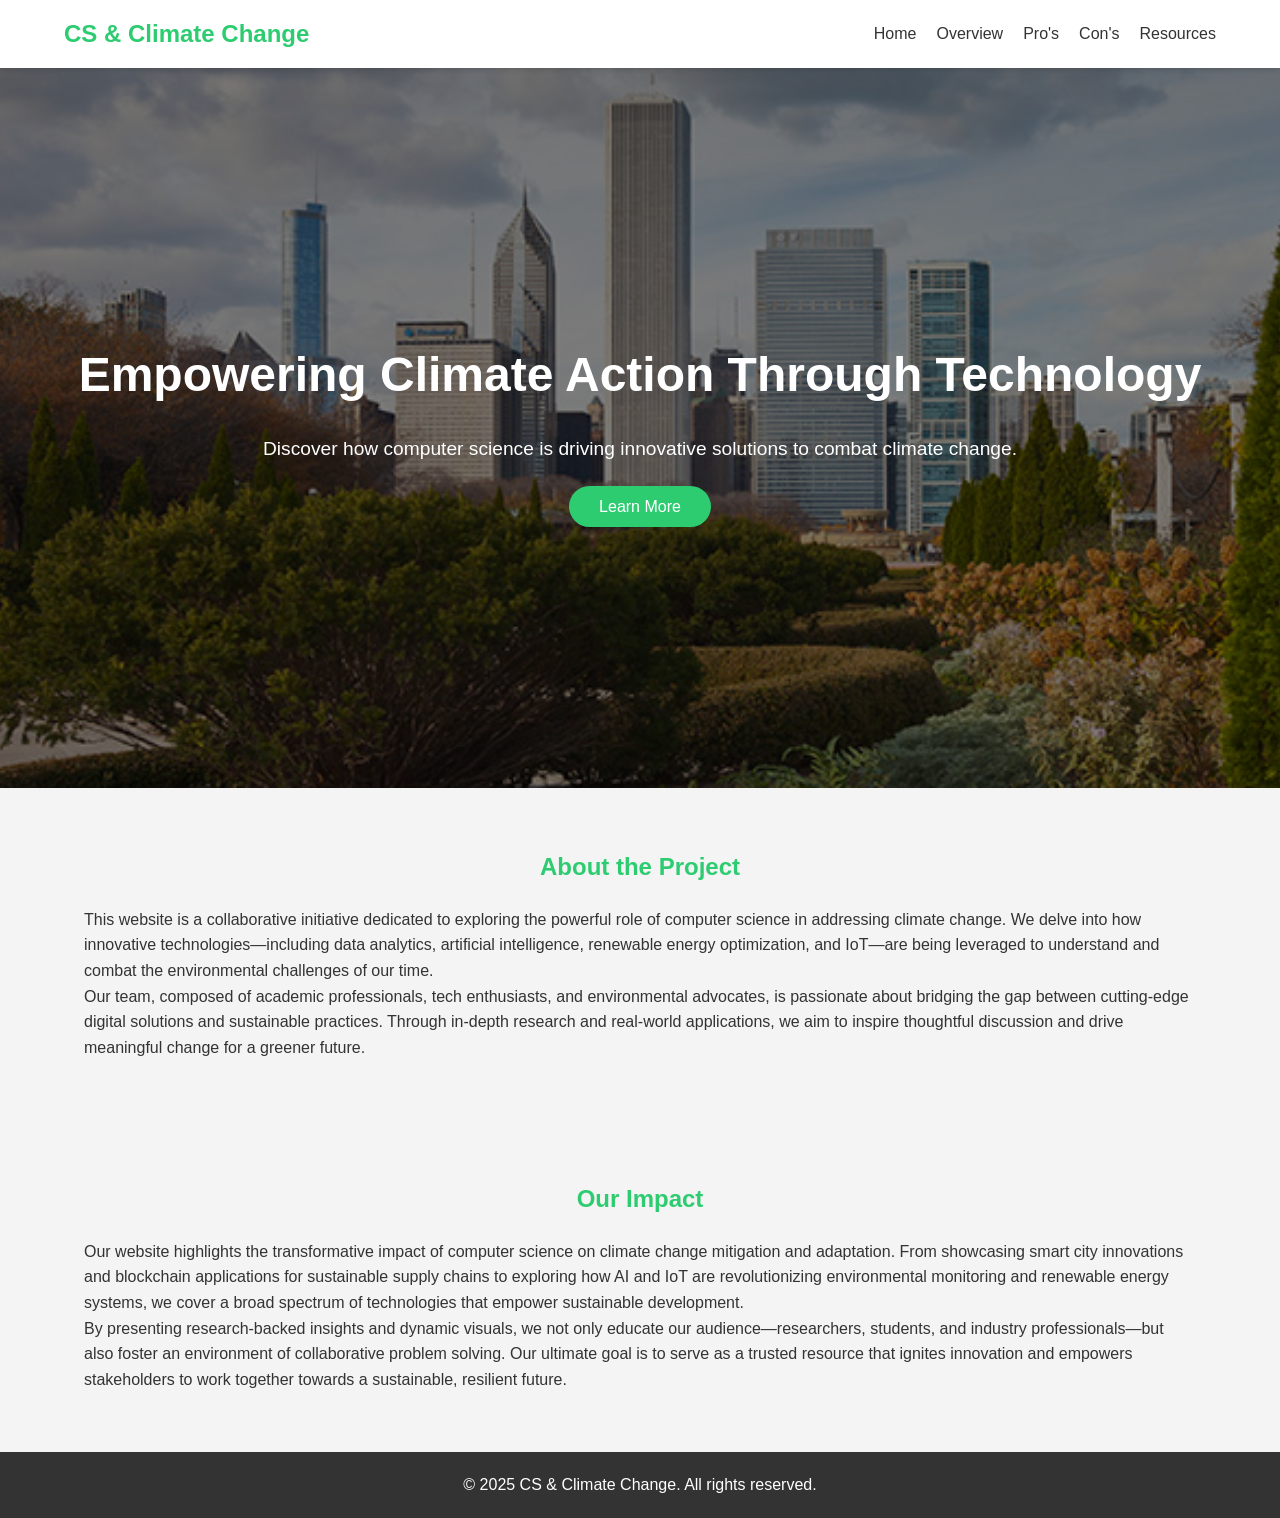
==== index.html @ 631ae20c "Init Kermit" ====
<!DOCTYPE html>
<html lang="en">
<head>
  <meta charset="UTF-8">
  <meta name="viewport" content="width=device-width, initial-scale=1.0">
  <title>Computer Science & Climate Change</title>
  <link rel="stylesheet" href="styles/index.css">
  <link rel="stylesheet" href="styles/global.css">
</head>
<body>
  <!-- Header -->
  <header>
    <div class="container header-container">
      <div class="logo">
        <a href="#">CS & Climate Change</a>
      </div>
      <nav>
        <ul>
          <li><a href="index.html">Home</a></li>
          <li><a href="overview.html">Overview</a></li>
          <li><a href="pros.html">Pro's</a></li>
          <li><a href="cons.html">Con's</a></li>
          <li><a href="resources.html">Resources</a></li>
        </ul>
      </nav>
    </div>
  </header>

  <!-- Hero Section -->
  <section class="hero" id="home">
    <div class="hero-content">
      <h1>Empowering Climate Action Through Technology</h1>
      <p>Discover how computer science is driving innovative solutions to combat climate change.</p>
      <a href="pros.html" class="btn">Learn More</a>
    </div>
  </section>

<!-- About Section -->
<section id="about" class="about">
    <div class="container">
      <h2>About the Project</h2>
      <p>
        This website is a collaborative initiative dedicated to exploring the powerful role of computer science in addressing climate change. We delve into how innovative technologies—including data analytics, artificial intelligence, renewable energy optimization, and IoT—are being leveraged to understand and combat the environmental challenges of our time.
      </p>
      <p>
        Our team, composed of academic professionals, tech enthusiasts, and environmental advocates, is passionate about bridging the gap between cutting-edge digital solutions and sustainable practices. Through in-depth research and real-world applications, we aim to inspire thoughtful discussion and drive meaningful change for a greener future.
      </p>
    </div>
  </section>

<!-- Features/Impact Section -->
<section id="features" class="features">
    <div class="container">
      <h2>Our Impact</h2>
      <p>
        Our website highlights the transformative impact of computer science on climate change mitigation and adaptation. From showcasing smart city innovations and blockchain applications for sustainable supply chains to exploring how AI and IoT are revolutionizing environmental monitoring and renewable energy systems, we cover a broad spectrum of technologies that empower sustainable development.
      </p>
      <p>
        By presenting research-backed insights and dynamic visuals, we not only educate our audience—researchers, students, and industry professionals—but also foster an environment of collaborative problem solving. Our ultimate goal is to serve as a trusted resource that ignites innovation and empowers stakeholders to work together towards a sustainable, resilient future.
      </p>
    </div>
  </section>

  <!-- Footer -->
  <footer>
    <div class="container">
      <p>&copy; 2025 CS & Climate Change. All rights reserved.</p>
    </div>
  </footer>

  <script src="script.js"></script>
</body>
</html>
---- styles/index.css ----
/* Global Styles */
* {
    margin: 0;
    padding: 0;
    box-sizing: border-box;
  }
  
  body {
    font-family: Calibri, sans-serif;
    line-height: 1.6;
    color: #333;
    background: #f4f4f4;
  }
  
  /* Container */
  .container {
    width: 90%;
    max-width: 1200px;
    margin: auto;
    padding: 0 20px;
  }
  
  
  /* Hero Section */
  .hero {
    background: url('../resources/NatureBackground.jpg') no-repeat center center/cover;
    background-size: cover;
    background-repeat: no-repeat;
    background-position: center center;
    height: 80vh;
    display: flex;
    align-items: center;
    text-align: center;
    position: relative;
    color: #fff;
  }
  
  .hero::before {
    content: "";
    position: absolute;
    top: 0;
    left: 0;
    width: 100%;
    height: 100%;
    background: rgba(0,0,0,0.5);
  }
  
  .hero-content {
    position: relative;
    z-index: 1;
    width: 100%;
    padding: 0 20px;
  }
  
  .hero-content h1 {
    font-size: 3em;
    margin-bottom: 20px;
  }
  
  .hero-content p {
    font-size: 1.2em;
    margin-bottom: 30px;
  }
  
  .btn {
    padding: 12px 30px;
    background: #2ecc71;
    color: #fff;
    text-decoration: none;
    border-radius: 30px;
    transition: background 0.3s ease;
  }
  
  .btn:hover {
    background: #27ae60;
  }
  
  /* Section Styles */
  section {
    padding: 60px 0;
  }
  
  section h2 {
    text-align: center;
    margin-bottom: 20px;
    color: #2ecc71;
  }
---- styles/global.css ----
/* global.css */

/* Global Reset & Box Sizing */
* {
    margin: 0;
    padding: 0;
    box-sizing: border-box;
  }
  
  /* Body Styles */
  body {
    font-family: Calibri, sans-serif;
    line-height: 1.6;
    color: #333;
    background: #f4f4f4;
  }
  
  /* Container */
  .container {
    width: 90%;
    max-width: 1200px;
    margin: 0 auto;
    padding: 0 20px;
  }
  
  /* Header */
  header {
    background: #fff;
    box-shadow: 0 2px 4px rgba(0, 0, 0, 0.1);
    position: sticky;
    top: 0;
    z-index: 1000;
  }
  
  .header-container {
    display: flex;
    justify-content: space-between;
    align-items: center;
    padding: 15px 0;
  }
  
  .logo a {
    text-decoration: none;
    font-size: 1.5em;
    color: #2ecc71;
    font-weight: bold;
  }
  
  nav ul {
    list-style: none;
    display: flex;
  }
  
  nav ul li {
    margin-left: 20px;
  }
  
  nav ul li a {
    text-decoration: none;
    color: #333;
    font-size: 1em;
    transition: color 0.3s ease;
  }
  
  nav ul li a:hover,
  nav ul li a.active {
    color: #2ecc71;
  }
  
  /* Footer */
  footer {
    background: #333;
    color: #fff;
    padding: 20px 0;
    text-align: center;
  }
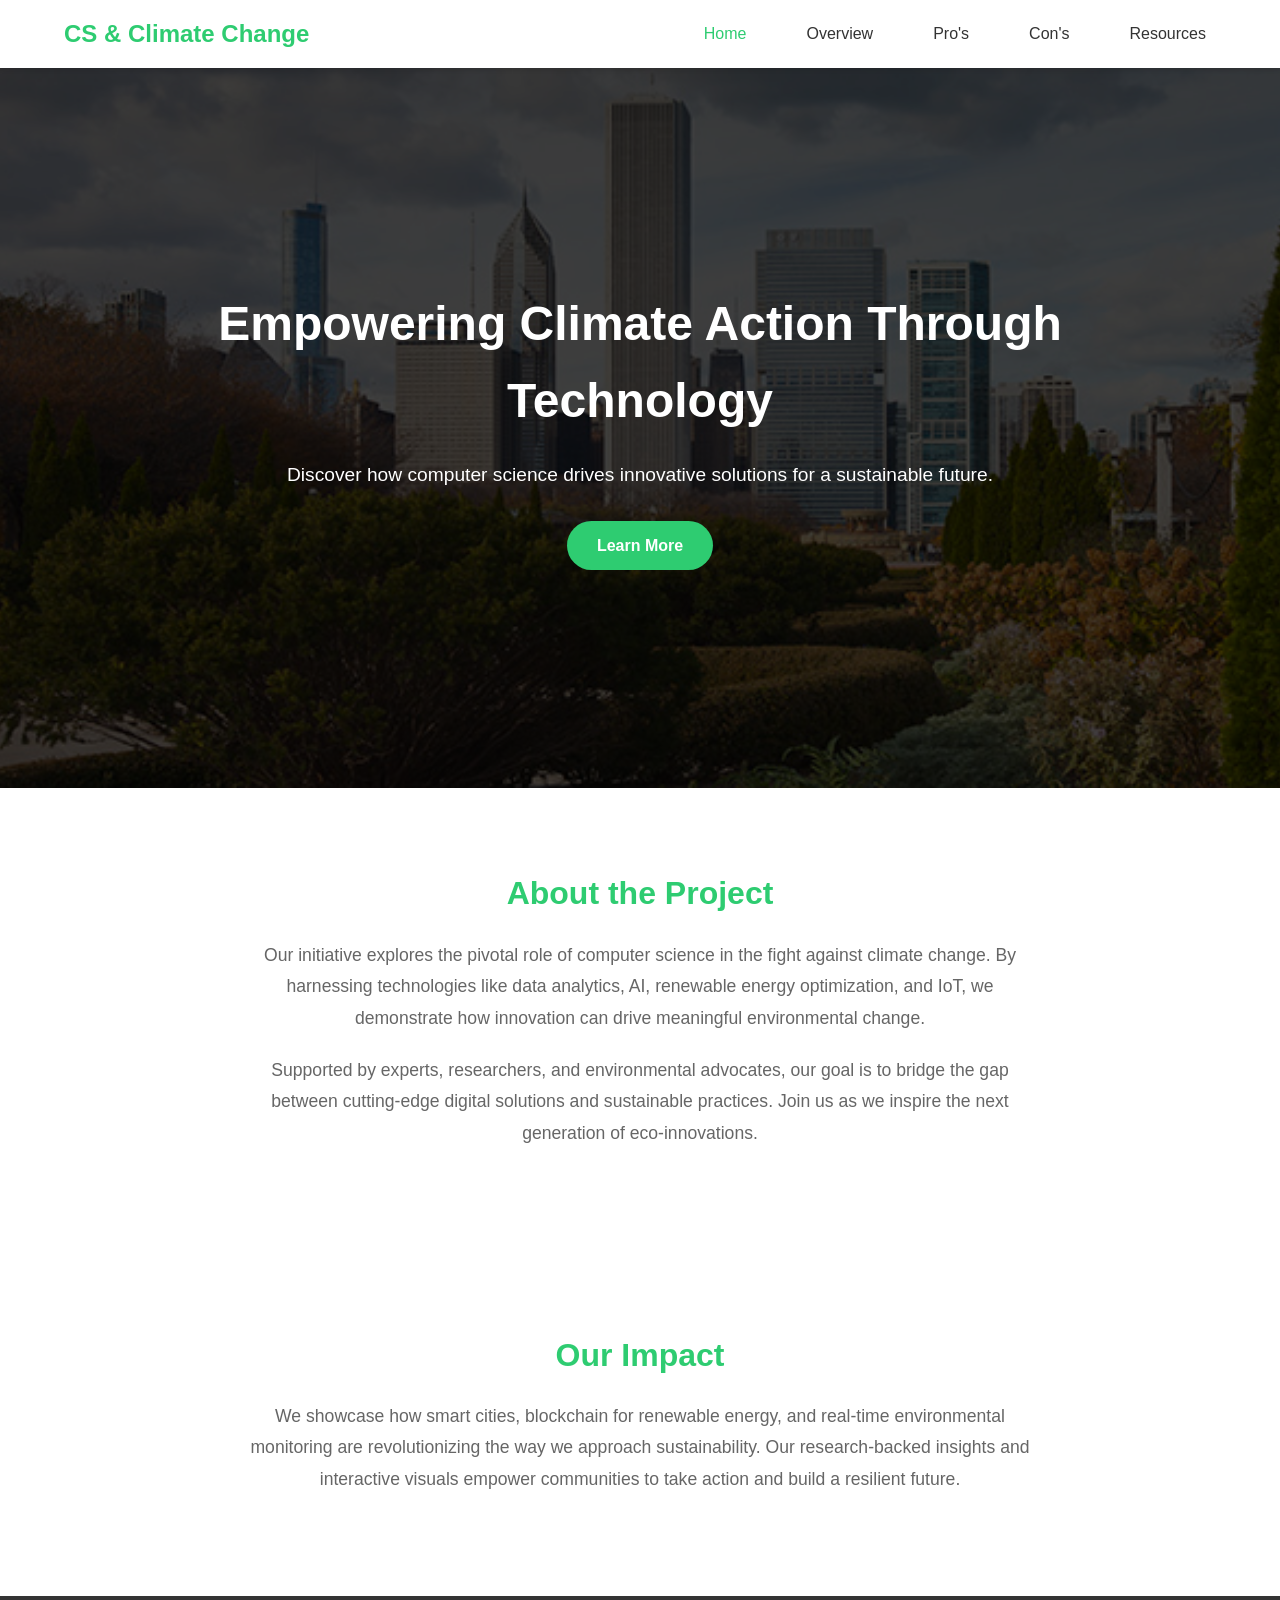
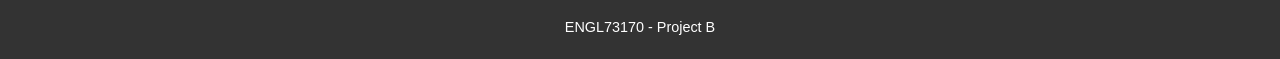
==== commit 05c83ee2: "Updated Cons, Overview, Landing, and Resources pages." ====
--- a/index.html
+++ b/index.html
@@ -4,11 +4,13 @@
   <meta charset="UTF-8">
   <meta name="viewport" content="width=device-width, initial-scale=1.0">
   <title>Computer Science & Climate Change</title>
+  <!-- Google Font for modern typography -->
+  <link href="https://fonts.googleapis.com/css2?family=Roboto:wght@400;500;700&display=swap" rel="stylesheet">
   <link rel="stylesheet" href="styles/index.css">
   <link rel="stylesheet" href="styles/global.css">
 </head>
 <body>
-  <!-- Header -->
+  <!-- Sticky Header -->
   <header>
     <div class="container header-container">
       <div class="logo">
@@ -16,7 +18,7 @@
       </div>
       <nav>
         <ul>
-          <li><a href="index.html">Home</a></li>
+          <li><a href="index.html" class="active">Home</a></li>
           <li><a href="overview.html">Overview</a></li>
           <li><a href="pros.html">Pro's</a></li>
           <li><a href="cons.html">Con's</a></li>
@@ -28,35 +30,34 @@
 
   <!-- Hero Section -->
   <section class="hero" id="home">
-    <div class="hero-content">
+    <!-- Dark overlay to improve text readability -->
+    <div class="hero-overlay"></div>
+    <div class="hero-content container">
       <h1>Empowering Climate Action Through Technology</h1>
-      <p>Discover how computer science is driving innovative solutions to combat climate change.</p>
+      <p>Discover how computer science drives innovative solutions for a sustainable future.</p>
       <a href="pros.html" class="btn">Learn More</a>
     </div>
   </section>
 
-<!-- About Section -->
-<section id="about" class="about">
+  <!-- About Section -->
+  <section id="about" class="about">
     <div class="container">
       <h2>About the Project</h2>
       <p>
-        This website is a collaborative initiative dedicated to exploring the powerful role of computer science in addressing climate change. We delve into how innovative technologies—including data analytics, artificial intelligence, renewable energy optimization, and IoT—are being leveraged to understand and combat the environmental challenges of our time.
+        Our initiative explores the pivotal role of computer science in the fight against climate change. By harnessing technologies like data analytics, AI, renewable energy optimization, and IoT, we demonstrate how innovation can drive meaningful environmental change.
       </p>
       <p>
-        Our team, composed of academic professionals, tech enthusiasts, and environmental advocates, is passionate about bridging the gap between cutting-edge digital solutions and sustainable practices. Through in-depth research and real-world applications, we aim to inspire thoughtful discussion and drive meaningful change for a greener future.
+        Supported by experts, researchers, and environmental advocates, our goal is to bridge the gap between cutting-edge digital solutions and sustainable practices. Join us as we inspire the next generation of eco-innovations.
       </p>
     </div>
   </section>
 
-<!-- Features/Impact Section -->
-<section id="features" class="features">
+  <!-- Features / Impact Section -->
+  <section id="features" class="features">
     <div class="container">
       <h2>Our Impact</h2>
       <p>
-        Our website highlights the transformative impact of computer science on climate change mitigation and adaptation. From showcasing smart city innovations and blockchain applications for sustainable supply chains to exploring how AI and IoT are revolutionizing environmental monitoring and renewable energy systems, we cover a broad spectrum of technologies that empower sustainable development.
-      </p>
-      <p>
-        By presenting research-backed insights and dynamic visuals, we not only educate our audience—researchers, students, and industry professionals—but also foster an environment of collaborative problem solving. Our ultimate goal is to serve as a trusted resource that ignites innovation and empowers stakeholders to work together towards a sustainable, resilient future.
+        We showcase how smart cities, blockchain for renewable energy, and real-time environmental monitoring are revolutionizing the way we approach sustainability. Our research-backed insights and interactive visuals empower communities to take action and build a resilient future.
       </p>
     </div>
   </section>
@@ -64,7 +65,7 @@
   <!-- Footer -->
   <footer>
     <div class="container">
-      <p>&copy; 2025 CS & Climate Change. All rights reserved.</p>
+      <p>ENGL73170 - Project B</p>
     </div>
   </footer>
 
--- a/styles/index.css
+++ b/styles/index.css
@@ -1,89 +1,176 @@
 /* Global Styles */
 * {
-    margin: 0;
-    padding: 0;
-    box-sizing: border-box;
+  margin: 0;
+  padding: 0;
+  box-sizing: border-box;
+}
+
+body {
+  font-family: 'Roboto', sans-serif;
+  color: #333;
+  background: #f4f4f4;
+  line-height: 1.6;
+}
+
+/* Container Utility */
+.container {
+  width: 90%;
+  max-width: 1200px;
+  margin: 0 auto;
+  padding: 0 20px;
+}
+
+/* Header */
+header {
+  position: fixed;
+  top: 0;
+  left: 0;
+  width: 100%;
+  background: rgba(255, 255, 255, 0.95);
+  box-shadow: 0 2px 5px rgba(0, 0, 0, 0.1);
+  z-index: 1000;
+  transition: all 0.3s ease;
+}
+
+.header-container {
+  display: flex;
+  justify-content: space-between;
+  align-items: center;
+  padding: 15px 0;
+}
+
+.logo a {
+  text-decoration: none;
+  font-size: 1.8em;
+  color: #2ecc71;
+  font-weight: bold;
+}
+
+nav ul {
+  list-style: none;
+  display: flex;
+  gap: 20px;
+}
+
+nav ul li a {
+  text-decoration: none;
+  color: #333;
+  padding: 5px 10px;
+  transition: color 0.3s ease;
+}
+
+nav ul li a:hover,
+nav ul li a.active {
+  color: #2ecc71;
+}
+
+/* Hero Section */
+.hero {
+  position: relative;
+  height: 80vh;
+  display: flex;
+  align-items: center;
+  justify-content: center;
+  background: url('../resources/NatureBackground.jpg') center center/cover;
+}
+
+.hero-overlay {
+  position: absolute;
+  top: 0;
+  left: 0;
+  width: 100%;
+  height: 100%;
+  background: rgba(0, 0, 0, 0.75);
+  z-index: 1;
+}
+
+.hero-content {
+  position: relative;
+  z-index: 2;
+  text-align: center;
+  color: #fff;
+  padding: 20px;
+  animation: fadeIn 1.5s ease-in-out;
+}
+
+.hero-content h1 {
+  font-size: 3em;
+  margin-bottom: 20px;
+}
+
+.hero-content p {
+  font-size: 1.2em;
+  margin-bottom: 30px;
+}
+
+.btn {
+  display: inline-block;
+  padding: 12px 30px;
+  background: #2ecc71;
+  color: #fff;
+  text-decoration: none;
+  border-radius: 30px;
+  transition: background 0.3s ease;
+  font-weight: bold;
+}
+
+.btn:hover {
+  background: #27ae60;
+  transform: translateY(5px);
+}
+
+/* About & Features Sections */
+.about, .features {
+  background: #fff;
+  padding: 80px 0;
+}
+
+.about h2, .features h2 {
+  text-align: center;
+  margin-bottom: 20px;
+  color: #2ecc71;
+  font-size: 2em;
+}
+
+.about p, .features p {
+  font-size: 1.1em;
+  max-width: 800px;
+  margin: 0 auto 20px;
+  text-align: center;
+  line-height: 1.8;
+  color: #666;
+}
+
+/* Footer */
+footer {
+  background: #333;
+  color: #fff;
+  padding: 20px 0;
+  text-align: center;
+}
+
+footer p {
+  font-size: 0.9em;
+}
+
+/* Animations */
+@keyframes fadeIn {
+  from { opacity: 0; transform: translateY(20px); }
+  to { opacity: 1; transform: translateY(0); }
+}
+
+/* Responsive Adjustments */
+@media (max-width: 768px) {
+  .hero-content h1 {
+    font-size: 2.5em;
   }
-  
-  body {
-    font-family: Calibri, sans-serif;
-    line-height: 1.6;
-    color: #333;
-    background: #f4f4f4;
+
+  .hero-content p {
+    font-size: 1em;
   }
-  
-  /* Container */
-  .container {
-    width: 90%;
-    max-width: 1200px;
-    margin: auto;
-    padding: 0 20px;
+
+  nav ul {
+    flex-direction: column;
+    gap: 10px;
   }
-  
-  
-  /* Hero Section */
-  .hero {
-    background: url('../resources/NatureBackground.jpg') no-repeat center center/cover;
-    background-size: cover;
-    background-repeat: no-repeat;
-    background-position: center center;
-    height: 80vh;
-    display: flex;
-    align-items: center;
-    text-align: center;
-    position: relative;
-    color: #fff;
-  }
-  
-  .hero::before {
-    content: "";
-    position: absolute;
-    top: 0;
-    left: 0;
-    width: 100%;
-    height: 100%;
-    background: rgba(0,0,0,0.5);
-  }
-  
-  .hero-content {
-    position: relative;
-    z-index: 1;
-    width: 100%;
-    padding: 0 20px;
-  }
-  
-  .hero-content h1 {
-    font-size: 3em;
-    margin-bottom: 20px;
-  }
-  
-  .hero-content p {
-    font-size: 1.2em;
-    margin-bottom: 30px;
-  }
-  
-  .btn {
-    padding: 12px 30px;
-    background: #2ecc71;
-    color: #fff;
-    text-decoration: none;
-    border-radius: 30px;
-    transition: background 0.3s ease;
-  }
-  
-  .btn:hover {
-    background: #27ae60;
-  }
-  
-  /* Section Styles */
-  section {
-    padding: 60px 0;
-  }
-  
-  section h2 {
-    text-align: center;
-    margin-bottom: 20px;
-    color: #2ecc71;
-  }
-  
-  +}
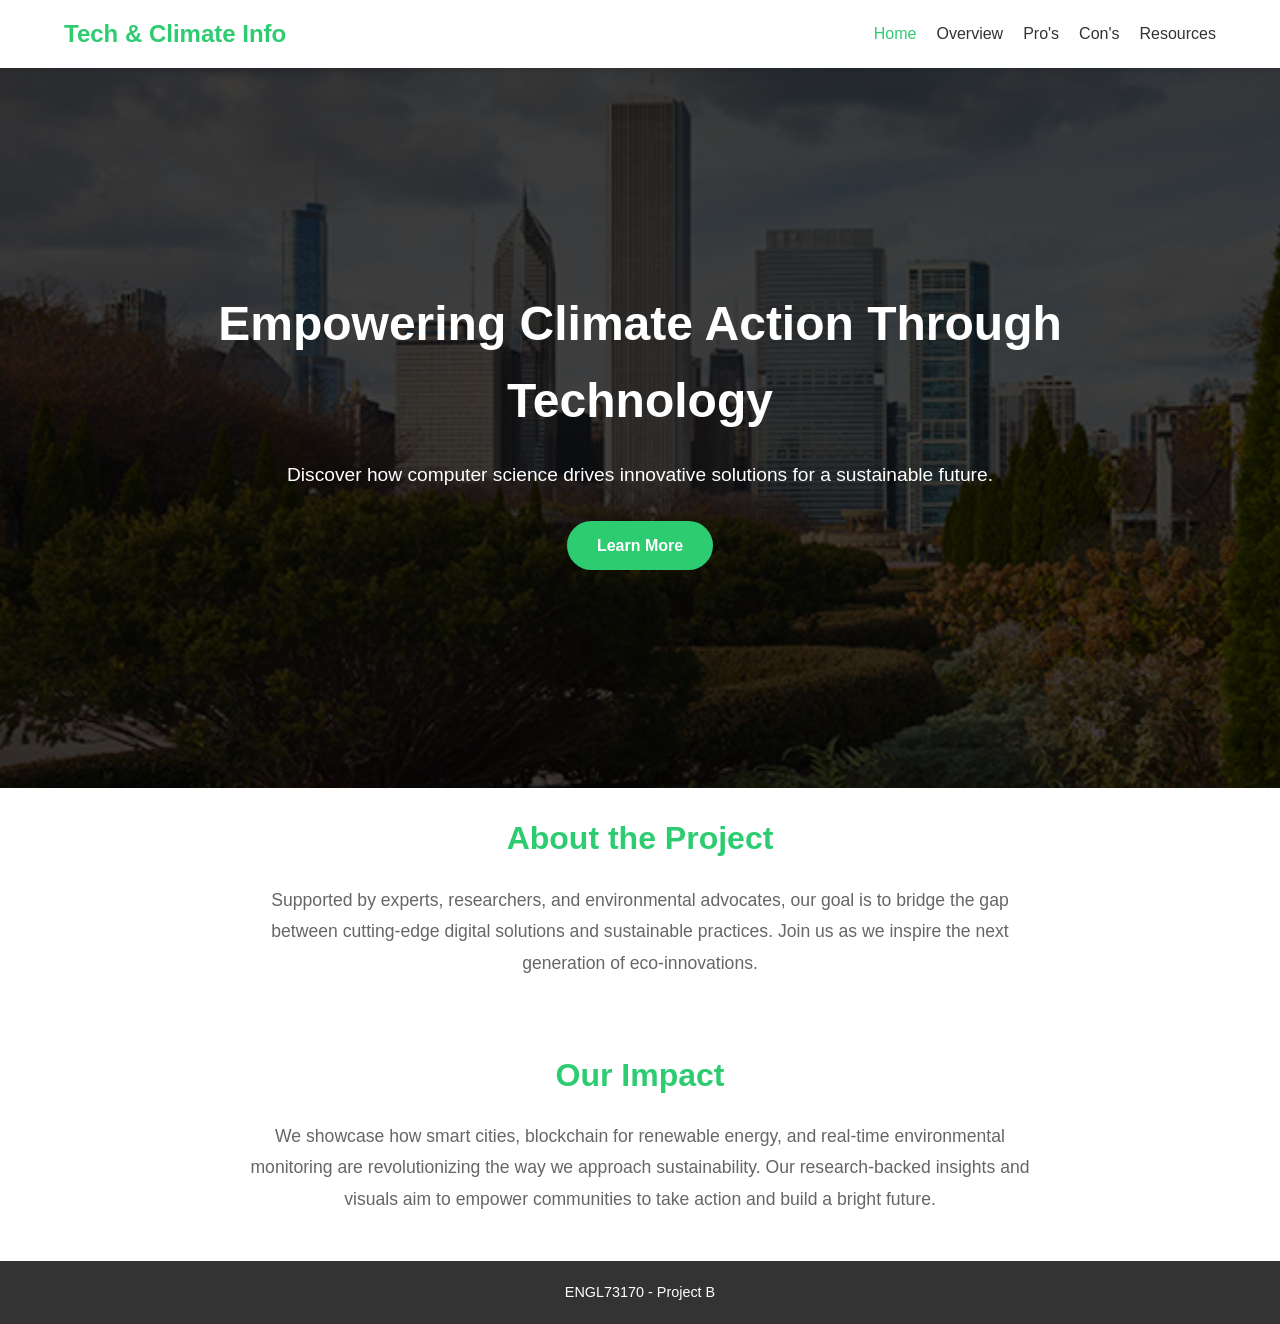
==== commit c0728417: "Update Overview Page" ====
--- a/index.html
+++ b/index.html
@@ -14,7 +14,7 @@
   <header>
     <div class="container header-container">
       <div class="logo">
-        <a href="#">CS & Climate Change</a>
+        <a href="#">Tech & Climate Info</a>
       </div>
       <nav>
         <ul>
@@ -44,9 +44,6 @@
     <div class="container">
       <h2>About the Project</h2>
       <p>
-        Our initiative explores the pivotal role of computer science in the fight against climate change. By harnessing technologies like data analytics, AI, renewable energy optimization, and IoT, we demonstrate how innovation can drive meaningful environmental change.
-      </p>
-      <p>
         Supported by experts, researchers, and environmental advocates, our goal is to bridge the gap between cutting-edge digital solutions and sustainable practices. Join us as we inspire the next generation of eco-innovations.
       </p>
     </div>
@@ -57,7 +54,7 @@
     <div class="container">
       <h2>Our Impact</h2>
       <p>
-        We showcase how smart cities, blockchain for renewable energy, and real-time environmental monitoring are revolutionizing the way we approach sustainability. Our research-backed insights and interactive visuals empower communities to take action and build a resilient future.
+        We showcase how smart cities, blockchain for renewable energy, and real-time environmental monitoring are revolutionizing the way we approach sustainability. Our research-backed insights and visuals aim to empower communities to take action and build a bright future.
       </p>
     </div>
   </section>
--- a/styles/index.css
+++ b/styles/index.css
@@ -20,49 +20,7 @@
   padding: 0 20px;
 }
 
-/* Header */
-header {
-  position: fixed;
-  top: 0;
-  left: 0;
-  width: 100%;
-  background: rgba(255, 255, 255, 0.95);
-  box-shadow: 0 2px 5px rgba(0, 0, 0, 0.1);
-  z-index: 1000;
-  transition: all 0.3s ease;
-}
 
-.header-container {
-  display: flex;
-  justify-content: space-between;
-  align-items: center;
-  padding: 15px 0;
-}
-
-.logo a {
-  text-decoration: none;
-  font-size: 1.8em;
-  color: #2ecc71;
-  font-weight: bold;
-}
-
-nav ul {
-  list-style: none;
-  display: flex;
-  gap: 20px;
-}
-
-nav ul li a {
-  text-decoration: none;
-  color: #333;
-  padding: 5px 10px;
-  transition: color 0.3s ease;
-}
-
-nav ul li a:hover,
-nav ul li a.active {
-  color: #2ecc71;
-}
 
 /* Hero Section */
 .hero {
@@ -122,7 +80,7 @@
 /* About & Features Sections */
 .about, .features {
   background: #fff;
-  padding: 80px 0;
+  padding: 25px 0;
 }
 
 .about h2, .features h2 {
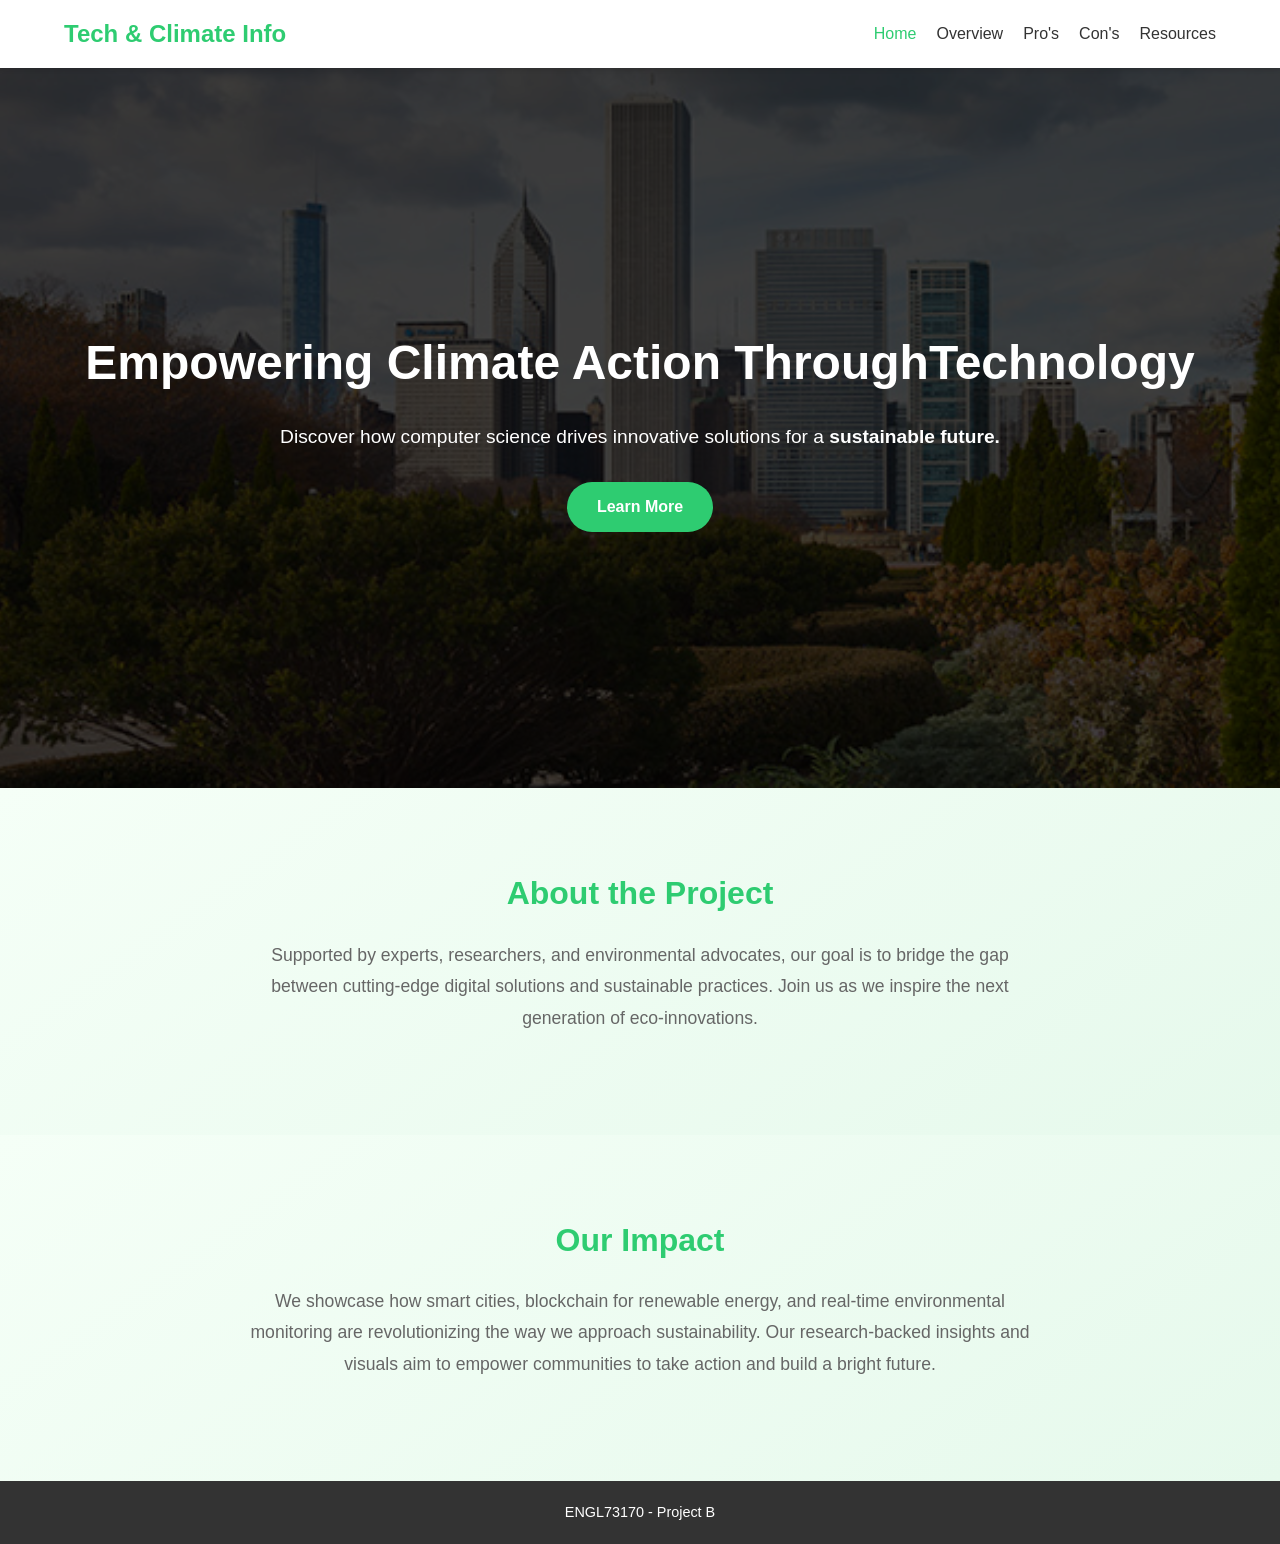
==== commit 24f032d2: "Added Cons Page" ====
--- a/index.html
+++ b/index.html
@@ -33,8 +33,8 @@
     <!-- Dark overlay to improve text readability -->
     <div class="hero-overlay"></div>
     <div class="hero-content container">
-      <h1>Empowering Climate Action Through Technology</h1>
-      <p>Discover how computer science drives innovative solutions for a sustainable future.</p>
+      <h1>Empowering Climate Action ThroughTechnology</h1>
+      <p>Discover how computer science drives innovative solutions for a <span class="highlight">sustainable future.</span></p>
       <a href="pros.html" class="btn">Learn More</a>
     </div>
   </section>
--- a/styles/index.css
+++ b/styles/index.css
@@ -20,6 +20,10 @@
   padding: 0 20px;
 }
 
+.highlight {
+  color: var(--primary-color);
+  font-weight: 600;
+}
 
 
 /* Hero Section */
@@ -79,8 +83,9 @@
 
 /* About & Features Sections */
 .about, .features {
-  background: #fff;
-  padding: 25px 0;
+  background: linear-gradient(145deg, #f5fff7, #e6f9ec);
+  padding: 80px 0;
+  color: #222;
 }
 
 .about h2, .features h2 {
